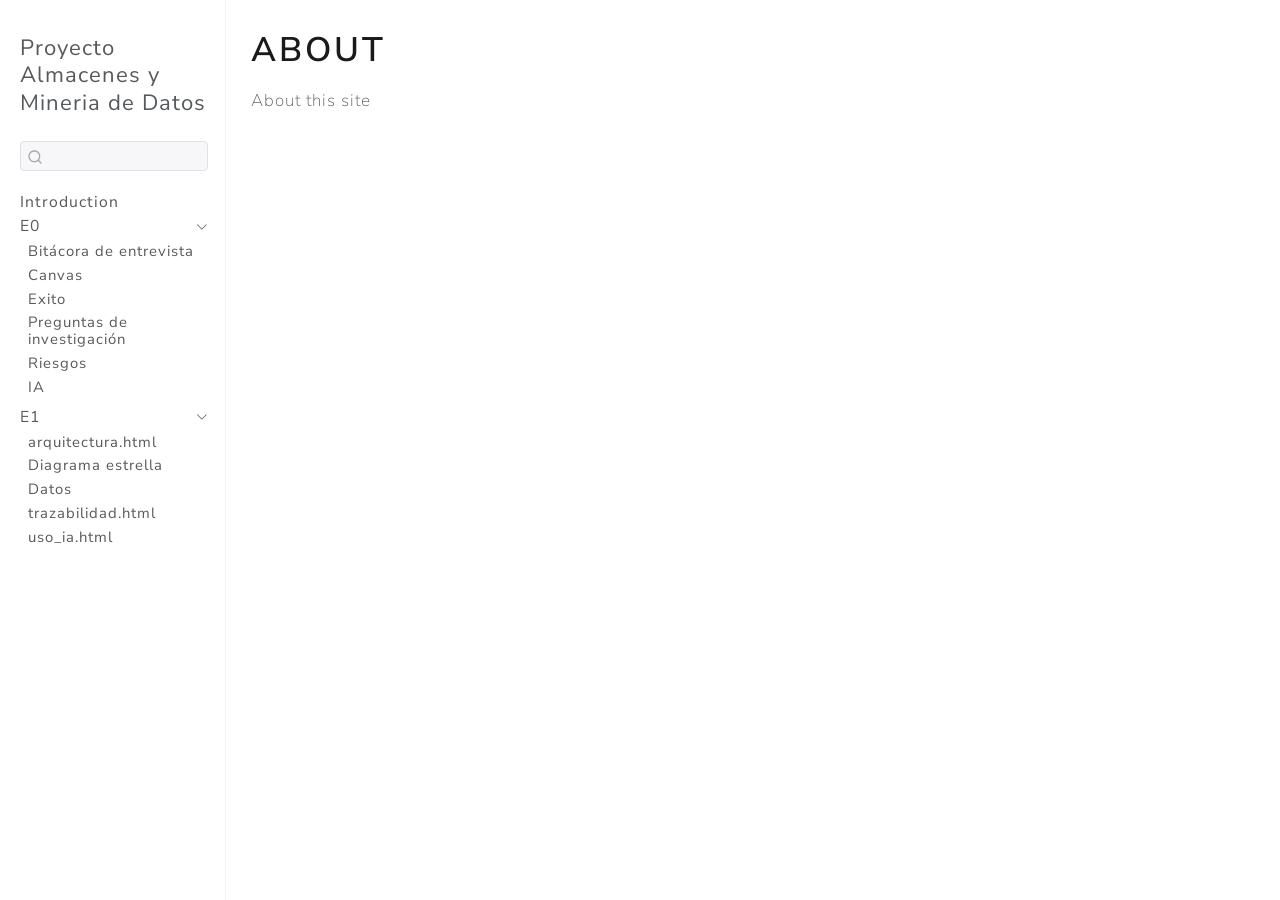
==== about.html @ c59900e0 "Built site for gh-pages" ====
<!DOCTYPE html>
<html xmlns="http://www.w3.org/1999/xhtml" lang="en" xml:lang="en"><head>

<meta charset="utf-8">
<meta name="generator" content="quarto-1.10.18">

<meta name="viewport" content="width=device-width, initial-scale=1.0, user-scalable=yes">


<title>About – Proyecto Almacenes y Mineria de Datos</title>
<style>
/* Default styles provided by pandoc.
** See https://pandoc.org/MANUAL.html#variables-for-html for config info.
*/
span.smallcaps{font-variant: small-caps;}
div.columns{display: flex; gap: 1.5em;}
div.column{flex: auto;}
@media screen {
div.columns{gap: min(4vw, 1.5em);}
div.column{overflow-x: auto;}
}
div.hanging-indent{margin-left: 1.5em; text-indent: -1.5em;}
ul.task-list{list-style: none;}
ul.task-list li input[type="checkbox"] {
  width: 0.8em;
  margin: 0 0.8em 0.2em -1em; /* quarto-specific, see https://github.com/quarto-dev/quarto-cli/issues/4556 */ 
  vertical-align: middle;
}
</style>


<script src="site_libs/quarto-nav/quarto-nav.js"></script>
<script src="site_libs/quarto-nav/headroom.min.js"></script>
<script src="site_libs/clipboard/clipboard.min.js"></script>
<script src="site_libs/quarto-search/autocomplete.umd.js"></script>
<script src="site_libs/quarto-search/fuse.min.js"></script>
<script src="site_libs/quarto-search/quarto-search.js"></script>
<meta name="quarto:offset" content="./">
<script src="site_libs/quarto-html/quarto.js" type="module"></script>
<script src="site_libs/quarto-html/tabsets/tabsets.js" type="module"></script>
<script src="site_libs/quarto-html/popper.min.js"></script>
<script src="site_libs/quarto-html/tippy.umd.min.js"></script>
<script src="site_libs/quarto-html/anchor.min.js"></script>
<link href="site_libs/quarto-html/tippy.css" rel="stylesheet">
<link href="site_libs/quarto-html/quarto-syntax-highlighting-64a204ab8560d761af7679ceaba22944.css" rel="stylesheet" id="quarto-text-highlighting-styles">
<script src="site_libs/bootstrap/bootstrap.min.js"></script>
<link href="site_libs/bootstrap/bootstrap-icons.css" rel="stylesheet">
<link href="site_libs/bootstrap/bootstrap-d248f73aeb05ac65ad0b5326cc8879c1.min.css" rel="stylesheet" append-hash="true" id="quarto-bootstrap" data-mode="light">
<script id="quarto-search-options" type="application/json">{
  "location": "sidebar",
  "copy-button": false,
  "collapse-after": 3,
  "panel-placement": "start",
  "type": "textbox",
  "limit": 50,
  "keyboard-shortcut": [
    "f",
    "/",
    "s"
  ],
  "show-item-context": false,
  "language": {
    "search-no-results-text": "No results",
    "search-matching-documents-text": "matching documents",
    "search-copy-link-title": "Copy link to search",
    "search-hide-matches-text": "Hide additional matches",
    "search-more-match-text": "more match in this document",
    "search-more-matches-text": "more matches in this document",
    "search-clear-button-title": "Clear",
    "search-text-placeholder": "",
    "search-detached-cancel-button-title": "Cancel",
    "search-submit-button-title": "Submit",
    "search-label": "Search"
  }
}</script>


<link rel="stylesheet" href="styles.css">
</head>

<body class="nav-sidebar docked quarto-light">

<div id="quarto-search-results"></div>
  <header id="quarto-header" class="headroom fixed-top">
  <nav class="quarto-secondary-nav">
    <div class="container-fluid d-flex">
      <button type="button" class="quarto-btn-toggle btn" data-bs-toggle="collapse" role="button" data-bs-target=".quarto-sidebar-collapse-item" aria-controls="quarto-sidebar" aria-expanded="false" aria-label="Toggle sidebar navigation" onclick="if (window.quartoToggleHeadroom) { window.quartoToggleHeadroom(); }">
        <i class="bi bi-layout-text-sidebar-reverse"></i>
      </button>
        <nav class="quarto-page-breadcrumbs" aria-label="breadcrumb"><ol class="breadcrumb"><li class="breadcrumb-item">
      Proyecto Almacenes y Mineria de Datos
      </li></ol></nav>
        <a class="flex-grow-1" role="navigation" data-bs-toggle="collapse" data-bs-target=".quarto-sidebar-collapse-item" aria-controls="quarto-sidebar" aria-expanded="false" aria-label="Toggle sidebar navigation" onclick="if (window.quartoToggleHeadroom) { window.quartoToggleHeadroom(); }">      
        </a>
      <button type="button" class="btn quarto-search-button" aria-label="Search" onclick="window.quartoOpenSearch();">
        <i class="bi bi-search"></i>
      </button>
    </div>
  </nav>
</header>
<!-- content -->
<div id="quarto-content" class="quarto-container page-columns page-rows-contents page-layout-article">
<!-- sidebar -->
  <nav id="quarto-sidebar" class="sidebar collapse collapse-horizontal quarto-sidebar-collapse-item sidebar-navigation docked overflow-auto">
    <div class="pt-lg-2 mt-2 text-left sidebar-header">
    <div class="sidebar-title mb-0 py-0">
      <a href="./">Proyecto Almacenes y Mineria de Datos</a> 
    </div>
      </div>
        <div class="mt-2 flex-shrink-0 align-items-center">
        <div class="sidebar-search">
        <div id="quarto-search" class="" title="Search"></div>
        </div>
        </div>
    <div class="sidebar-menu-container"> 
    <ul class="list-unstyled mt-1">
        <li class="sidebar-item">
  <div class="sidebar-item-container"> 
  <a href="./index.html" class="sidebar-item-text sidebar-link">
 <span class="menu-text">Introduction</span></a>
  </div>
</li>
        <li class="sidebar-item sidebar-item-section">
      <div class="sidebar-item-container"> 
            <a href="./entregas/E0_comprension_negocio/bitacora.html" class="sidebar-item-text sidebar-link">
 <span class="menu-text">E0</span></a>
          <a class="sidebar-item-toggle text-start" data-bs-toggle="collapse" data-bs-target="#quarto-sidebar-section-1" role="navigation" aria-expanded="true" aria-label="Toggle section">
            <i class="bi bi-chevron-right ms-2"></i>
          </a> 
      </div>
      <ul id="quarto-sidebar-section-1" class="collapse list-unstyled sidebar-section depth1 show">  
          <li class="sidebar-item">
  <div class="sidebar-item-container"> 
  <a href="./entregas/E0_comprension_negocio/bitacora.html" class="sidebar-item-text sidebar-link">
 <span class="menu-text">Bitácora de entrevista</span></a>
  </div>
</li>
          <li class="sidebar-item">
  <div class="sidebar-item-container"> 
  <a href="./entregas/E0_comprension_negocio/canvas.html" class="sidebar-item-text sidebar-link">
 <span class="menu-text">Canvas</span></a>
  </div>
</li>
          <li class="sidebar-item">
  <div class="sidebar-item-container"> 
  <a href="./entregas/E0_comprension_negocio/criterio_exito.html" class="sidebar-item-text sidebar-link">
 <span class="menu-text">Exito</span></a>
  </div>
</li>
          <li class="sidebar-item">
  <div class="sidebar-item-container"> 
  <a href="./entregas/E0_comprension_negocio/preguntas.html" class="sidebar-item-text sidebar-link">
 <span class="menu-text">Preguntas de investigación</span></a>
  </div>
</li>
          <li class="sidebar-item">
  <div class="sidebar-item-container"> 
  <a href="./entregas/E0_comprension_negocio/riesgos_supuestos.html" class="sidebar-item-text sidebar-link">
 <span class="menu-text">Riesgos</span></a>
  </div>
</li>
          <li class="sidebar-item">
  <div class="sidebar-item-container"> 
  <a href="./entregas/E0_comprension_negocio/uso_ia.html" class="sidebar-item-text sidebar-link">
 <span class="menu-text">IA</span></a>
  </div>
</li>
      </ul>
  </li>
        <li class="sidebar-item sidebar-item-section">
      <div class="sidebar-item-container"> 
            <a href="./entregas/E1_arquitectura_dw/bitacora.qmd" class="sidebar-item-text sidebar-link">
 <span class="menu-text">E1</span></a>
          <a class="sidebar-item-toggle text-start" data-bs-toggle="collapse" data-bs-target="#quarto-sidebar-section-2" role="navigation" aria-expanded="true" aria-label="Toggle section">
            <i class="bi bi-chevron-right ms-2"></i>
          </a> 
      </div>
      <ul id="quarto-sidebar-section-2" class="collapse list-unstyled sidebar-section depth1 show">  
          <li class="sidebar-item">
  <div class="sidebar-item-container"> 
  <a href="./entregas/E1_arquitectura_dw/arquitectura.html" class="sidebar-item-text sidebar-link">
 <span class="menu-text">arquitectura.html</span></a>
  </div>
</li>
          <li class="sidebar-item">
  <div class="sidebar-item-container"> 
  <a href="./entregas/E1_arquitectura_dw/estrella.html" class="sidebar-item-text sidebar-link">
 <span class="menu-text">Diagrama estrella</span></a>
  </div>
</li>
          <li class="sidebar-item">
  <div class="sidebar-item-container"> 
  <a href="./entregas/E1_arquitectura_dw/fuentes.html" class="sidebar-item-text sidebar-link">
 <span class="menu-text">Datos</span></a>
  </div>
</li>
          <li class="sidebar-item">
  <div class="sidebar-item-container"> 
  <a href="./entregas/E1_arquitectura_dw/trazabilidad.html" class="sidebar-item-text sidebar-link">
 <span class="menu-text">trazabilidad.html</span></a>
  </div>
</li>
          <li class="sidebar-item">
  <div class="sidebar-item-container"> 
  <a href="./entregas/E1_arquitectura_dw/uso_ia.html" class="sidebar-item-text sidebar-link">
 <span class="menu-text">uso_ia.html</span></a>
  </div>
</li>
      </ul>
  </li>
    </ul>
    </div>
</nav>
<div id="quarto-sidebar-glass" class="quarto-sidebar-collapse-item" data-bs-toggle="collapse" data-bs-target=".quarto-sidebar-collapse-item"></div>
<!-- margin-sidebar -->
    <div id="quarto-margin-sidebar" class="sidebar margin-sidebar zindex-bottom">
        
    </div>
<!-- main -->
<main class="content" id="quarto-document-content">

<header id="title-block-header" class="quarto-title-block default">
<div class="quarto-title">
<h1 class="title">About</h1>
</div>



<div class="quarto-title-meta">

    
  
    
  </div>
  


</header>


<p>About this site</p>



</main> <!-- /main -->
<script id="quarto-html-after-body" type="application/javascript">
  window.document.addEventListener("DOMContentLoaded", function (event) {
    const icon = "";
    const anchorJS = new window.AnchorJS();
    anchorJS.options = {
      placement: 'right',
      icon: icon
    };
    anchorJS.add('.anchored');
    const isCodeAnnotation = (el) => {
      for (const clz of el.classList) {
        if (clz.startsWith('code-annotation-')) {                     
          return true;
        }
      }
      return false;
    }
    const onCopySuccess = function(e) {
      // button target
      const button = e.trigger;
      // don't keep focus
      button.blur();
      // flash "checked"
      button.classList.add('code-copy-button-checked');
      var currentTitle = button.getAttribute("title");
      button.setAttribute("title", "Copied!");
      let tooltip;
      if (window.bootstrap) {
        button.setAttribute("data-bs-toggle", "tooltip");
        button.setAttribute("data-bs-placement", "left");
        button.setAttribute("data-bs-title", "Copied!");
        tooltip = new bootstrap.Tooltip(button, 
          { trigger: "manual", 
            customClass: "code-copy-button-tooltip",
            offset: [0, -8]});
        tooltip.show();    
      }
      setTimeout(function() {
        if (tooltip) {
          tooltip.hide();
          button.removeAttribute("data-bs-title");
          button.removeAttribute("data-bs-toggle");
          button.removeAttribute("data-bs-placement");
        }
        button.setAttribute("title", currentTitle);
        button.classList.remove('code-copy-button-checked');
      }, 1000);
      // clear code selection
      e.clearSelection();
    }
    const getTextToCopy = function(trigger) {
      const outerScaffold = trigger.parentElement.cloneNode(true);
      const codeEl = outerScaffold.querySelector('code');
      for (const childEl of codeEl.children) {
        if (isCodeAnnotation(childEl)) {
          childEl.remove();
        }
      }
      return codeEl.innerText;
    }
    const clipboard = new window.ClipboardJS('.code-copy-button:not([data-in-quarto-modal])', {
      text: getTextToCopy
    });
    clipboard.on('success', onCopySuccess);
    if (window.document.getElementById('quarto-embedded-source-code-modal')) {
      const clipboardModal = new window.ClipboardJS('.code-copy-button[data-in-quarto-modal]', {
        text: getTextToCopy,
        container: window.document.getElementById('quarto-embedded-source-code-modal')
      });
      clipboardModal.on('success', onCopySuccess);
    }
      var localhostRegex = new RegExp(/^(?:http|https):\/\/localhost\:?[0-9]*\//);
      var mailtoRegex = new RegExp(/^mailto:/);
        var filterRegex = new RegExp("https:\/\/EmilianoLuna09099\.github\.io\/ProyectoAyMD\/");
      var isInternal = (href) => {
          return filterRegex.test(href) || localhostRegex.test(href) || mailtoRegex.test(href);
      }
      // Inspect non-navigation links and adorn them if external
     var links = window.document.querySelectorAll('a[href]:not(.nav-link):not(.navbar-brand):not(.toc-action):not(.sidebar-link):not(.sidebar-item-toggle):not(.pagination-link):not(.no-external):not([aria-hidden]):not(.dropdown-item):not(.quarto-navigation-tool):not(.about-link)');
      for (var i=0; i<links.length; i++) {
        const link = links[i];
        if (!isInternal(link.href)) {
          // undo the damage that might have been done by quarto-nav.js in the case of
          // links that we want to consider external
          if (link.dataset.originalHref !== undefined) {
            link.href = link.dataset.originalHref;
          }
        }
      }
    function tippyHover(el, contentFn, onTriggerFn, onUntriggerFn) {
      const config = {
        allowHTML: true,
        maxWidth: 500,
        delay: 100,
        arrow: false,
        appendTo: function(el) {
            return el.parentElement;
        },
        interactive: true,
        interactiveBorder: 10,
        theme: 'quarto',
        placement: 'bottom-start',
      };
      if (contentFn) {
        config.content = contentFn;
      }
      if (onTriggerFn) {
        config.onTrigger = onTriggerFn;
      }
      if (onUntriggerFn) {
        config.onUntrigger = onUntriggerFn;
      }
      window.tippy(el, config); 
    }
    const noterefs = window.document.querySelectorAll('a[role="doc-noteref"]');
    for (var i=0; i<noterefs.length; i++) {
      const ref = noterefs[i];
      tippyHover(ref, function() {
        // use id or data attribute instead here
        let href = ref.getAttribute('data-footnote-href') || ref.getAttribute('href');
        try { href = new URL(href).hash; } catch {}
        const id = href.replace(/^#\/?/, "");
        const note = window.document.getElementById(id);
        if (note) {
          return note.innerHTML;
        } else {
          return "";
        }
      });
    }
    const xrefs = window.document.querySelectorAll('a.quarto-xref');
    const processXRef = (id, note) => {
      // Strip column container classes
      const stripColumnClz = (el) => {
        el.classList.remove("page-full", "page-columns");
        if (el.children) {
          for (const child of el.children) {
            stripColumnClz(child);
          }
        }
      }
      stripColumnClz(note)
      if (id === null || id.startsWith('sec-')) {
        // Special case sections, only their first couple elements
        const container = document.createElement("div");
        if (note.children && note.children.length > 2) {
          container.appendChild(note.children[0].cloneNode(true));
          for (let i = 1; i < note.children.length; i++) {
            const child = note.children[i];
            if (child.tagName === "P" && child.innerText === "") {
              continue;
            } else {
              container.appendChild(child.cloneNode(true));
              break;
            }
          }
          if (window.Quarto?.typesetMath) {
            window.Quarto.typesetMath(container);
          }
          return container.innerHTML
        } else {
          if (window.Quarto?.typesetMath) {
            window.Quarto.typesetMath(note);
          }
          return note.innerHTML;
        }
      } else {
        // Remove any anchor links if they are present
        const anchorLink = note.querySelector('a.anchorjs-link');
        if (anchorLink) {
          anchorLink.remove();
        }
        if (window.Quarto?.typesetMath) {
          window.Quarto.typesetMath(note);
        }
        if (note.classList.contains("callout")) {
          return note.outerHTML;
        } else {
          return note.innerHTML;
        }
      }
    }
    for (var i=0; i<xrefs.length; i++) {
      const xref = xrefs[i];
      tippyHover(xref, undefined, function(instance) {
        instance.disable();
        let url = xref.getAttribute('href');
        let hash = undefined; 
        if (url.startsWith('#')) {
          hash = url;
        } else {
          try { hash = new URL(url).hash; } catch {}
        }
        if (hash) {
          const id = hash.replace(/^#\/?/, "");
          const note = window.document.getElementById(id);
          if (note !== null) {
            try {
              const html = processXRef(id, note.cloneNode(true));
              instance.setContent(html);
            } finally {
              instance.enable();
              instance.show();
            }
          } else {
            // See if we can fetch this
            fetch(url.split('#')[0])
            .then(res => res.text())
            .then(html => {
              const parser = new DOMParser();
              const htmlDoc = parser.parseFromString(html, "text/html");
              const note = htmlDoc.getElementById(id);
              if (note !== null) {
                const html = processXRef(id, note);
                instance.setContent(html);
              } 
            }).finally(() => {
              instance.enable();
              instance.show();
            });
          }
        } else {
          // See if we can fetch a full url (with no hash to target)
          // This is a special case and we should probably do some content thinning / targeting
          fetch(url)
          .then(res => res.text())
          .then(html => {
            const parser = new DOMParser();
            const htmlDoc = parser.parseFromString(html, "text/html");
            const note = htmlDoc.querySelector('main.content');
            if (note !== null) {
              // This should only happen for chapter cross references
              // (since there is no id in the URL)
              // remove the first header
              if (note.children.length > 0 && note.children[0].tagName === "HEADER") {
                note.children[0].remove();
              }
              const html = processXRef(null, note);
              instance.setContent(html);
            } 
          }).finally(() => {
            instance.enable();
            instance.show();
          });
        }
      }, function(instance) {
      });
    }
        let selectedAnnoteEl;
        const selectorForAnnotation = ( cell, annotation) => {
          let cellAttr = 'data-code-cell="' + cell + '"';
          let lineAttr = 'data-code-annotation="' +  annotation + '"';
          const selector = 'span[' + cellAttr + '][' + lineAttr + ']';
          return selector;
        }
        const selectCodeLines = (annoteEl) => {
          const doc = window.document;
          const targetCell = annoteEl.getAttribute("data-target-cell");
          const targetAnnotation = annoteEl.getAttribute("data-target-annotation");
          const annoteSpan = window.document.querySelector(selectorForAnnotation(targetCell, targetAnnotation));
          const lines = annoteSpan.getAttribute("data-code-lines").split(",");
          const lineIds = lines.map((line) => {
            return targetCell + "-" + line;
          })
          let top = null;
          let height = null;
          let parent = null;
          if (lineIds.length > 0) {
              //compute the position of the single el (top and bottom and make a div)
              const el = window.document.getElementById(lineIds[0]);
              top = el.offsetTop;
              height = el.offsetHeight;
              parent = el.parentElement.parentElement;
            if (lineIds.length > 1) {
              const lastEl = window.document.getElementById(lineIds[lineIds.length - 1]);
              const bottom = lastEl.offsetTop + lastEl.offsetHeight;
              height = bottom - top;
            }
            if (top !== null && height !== null && parent !== null) {
              // cook up a div (if necessary) and position it 
              let div = window.document.getElementById("code-annotation-line-highlight");
              if (div === null) {
                div = window.document.createElement("div");
                div.setAttribute("id", "code-annotation-line-highlight");
                div.style.position = 'absolute';
                parent.appendChild(div);
              }
              div.style.top = top - 2 + "px";
              div.style.height = height + 4 + "px";
              div.style.left = 0;
              let gutterDiv = window.document.getElementById("code-annotation-line-highlight-gutter");
              if (gutterDiv === null) {
                gutterDiv = window.document.createElement("div");
                gutterDiv.setAttribute("id", "code-annotation-line-highlight-gutter");
                gutterDiv.style.position = 'absolute';
                const codeCell = window.document.getElementById(targetCell);
                const gutter = codeCell.querySelector('.code-annotation-gutter');
                gutter.appendChild(gutterDiv);
              }
              gutterDiv.style.top = top - 2 + "px";
              gutterDiv.style.height = height + 4 + "px";
            }
            selectedAnnoteEl = annoteEl;
          }
        };
        const unselectCodeLines = () => {
          const elementsIds = ["code-annotation-line-highlight", "code-annotation-line-highlight-gutter"];
          elementsIds.forEach((elId) => {
            const div = window.document.getElementById(elId);
            if (div) {
              div.remove();
            }
          });
          selectedAnnoteEl = undefined;
        };
          // Handle positioning of the toggle
      window.addEventListener(
        "resize",
        throttle(() => {
          elRect = undefined;
          if (selectedAnnoteEl) {
            selectCodeLines(selectedAnnoteEl);
          }
        }, 10)
      );
      function throttle(fn, ms) {
      let throttle = false;
      let timer;
        return (...args) => {
          if(!throttle) { // first call gets through
              fn.apply(this, args);
              throttle = true;
          } else { // all the others get throttled
              if(timer) clearTimeout(timer); // cancel #2
              timer = setTimeout(() => {
                fn.apply(this, args);
                timer = throttle = false;
              }, ms);
          }
        };
      }
        // Attach click handler to the DT
        const annoteDls = window.document.querySelectorAll('dt[data-target-cell]');
        for (const annoteDlNode of annoteDls) {
          annoteDlNode.addEventListener('click', (event) => {
            const clickedEl = event.target;
            if (clickedEl !== selectedAnnoteEl) {
              unselectCodeLines();
              const activeEl = window.document.querySelector('dt[data-target-cell].code-annotation-active');
              if (activeEl) {
                activeEl.classList.remove('code-annotation-active');
              }
              selectCodeLines(clickedEl);
              clickedEl.classList.add('code-annotation-active');
            } else {
              // Unselect the line
              unselectCodeLines();
              clickedEl.classList.remove('code-annotation-active');
            }
          });
        }
    const findCites = (el) => {
      const parentEl = el.parentElement;
      if (parentEl) {
        const cites = parentEl.dataset.cites;
        if (cites) {
          return {
            el,
            cites: cites.split(' ')
          };
        } else {
          return findCites(el.parentElement)
        }
      } else {
        return undefined;
      }
    };
    var bibliorefs = window.document.querySelectorAll('a[role="doc-biblioref"]');
    for (var i=0; i<bibliorefs.length; i++) {
      const ref = bibliorefs[i];
      const citeInfo = findCites(ref);
      if (citeInfo) {
        tippyHover(citeInfo.el, function() {
          var popup = window.document.createElement('div');
          citeInfo.cites.forEach(function(cite) {
            var citeDiv = window.document.createElement('div');
            citeDiv.classList.add('hanging-indent');
            citeDiv.classList.add('csl-entry');
            var biblioDiv = window.document.getElementById('ref-' + cite);
            if (biblioDiv) {
              citeDiv.innerHTML = biblioDiv.innerHTML;
            }
            popup.appendChild(citeDiv);
          });
          return popup.innerHTML;
        });
      }
    }
  });
  </script>
</div> <!-- /content -->




</body></html>
---- site_libs/quarto-html/tippy.css ----
.tippy-box[data-animation=fade][data-state=hidden]{opacity:0}[data-tippy-root]{max-width:calc(100vw - 10px)}.tippy-box{position:relative;background-color:#333;color:#fff;border-radius:4px;font-size:14px;line-height:1.4;white-space:normal;outline:0;transition-property:transform,visibility,opacity}.tippy-box[data-placement^=top]>.tippy-arrow{bottom:0}.tippy-box[data-placement^=top]>.tippy-arrow:before{bottom:-7px;left:0;border-width:8px 8px 0;border-top-color:initial;transform-origin:center top}.tippy-box[data-placement^=bottom]>.tippy-arrow{top:0}.tippy-box[data-placement^=bottom]>.tippy-arrow:before{top:-7px;left:0;border-width:0 8px 8px;border-bottom-color:initial;transform-origin:center bottom}.tippy-box[data-placement^=left]>.tippy-arrow{right:0}.tippy-box[data-placement^=left]>.tippy-arrow:before{border-width:8px 0 8px 8px;border-left-color:initial;right:-7px;transform-origin:center left}.tippy-box[data-placement^=right]>.tippy-arrow{left:0}.tippy-box[data-placement^=right]>.tippy-arrow:before{left:-7px;border-width:8px 8px 8px 0;border-right-color:initial;transform-origin:center right}.tippy-box[data-inertia][data-state=visible]{transition-timing-function:cubic-bezier(.54,1.5,.38,1.11)}.tippy-arrow{width:16px;height:16px;color:#333}.tippy-arrow:before{content:"";position:absolute;border-color:transparent;border-style:solid}.tippy-content{position:relative;padding:5px 9px;z-index:1}
---- site_libs/quarto-html/quarto-syntax-highlighting-64a204ab8560d761af7679ceaba22944.css ----
/* quarto syntax highlight colors */
:root {
  --quarto-hl-ot-color: #003B4F;
  --quarto-hl-at-color: #657422;
  --quarto-hl-ss-color: #20794D;
  --quarto-hl-an-color: #5E5E5E;
  --quarto-hl-fu-color: #4758AB;
  --quarto-hl-st-color: #20794D;
  --quarto-hl-cf-color: #003B4F;
  --quarto-hl-op-color: #5E5E5E;
  --quarto-hl-er-color: #AD0000;
  --quarto-hl-bn-color: #AD0000;
  --quarto-hl-al-color: #AD0000;
  --quarto-hl-va-color: #111111;
  --quarto-hl-bu-color: inherit;
  --quarto-hl-ex-color: inherit;
  --quarto-hl-pp-color: #AD0000;
  --quarto-hl-in-color: #5E5E5E;
  --quarto-hl-vs-color: #20794D;
  --quarto-hl-wa-color: #5E5E5E;
  --quarto-hl-do-color: #5E5E5E;
  --quarto-hl-im-color: #00769E;
  --quarto-hl-ch-color: #20794D;
  --quarto-hl-dt-color: #AD0000;
  --quarto-hl-fl-color: #AD0000;
  --quarto-hl-co-color: #5E5E5E;
  --quarto-hl-cv-color: #5E5E5E;
  --quarto-hl-cn-color: #8f5902;
  --quarto-hl-sc-color: #5E5E5E;
  --quarto-hl-dv-color: #AD0000;
  --quarto-hl-kw-color: #003B4F;
}

/* other quarto variables */
:root {
  --quarto-font-monospace: SFMono-Regular, Menlo, Monaco, Consolas, "Liberation Mono", "Courier New", monospace;
}

/* syntax highlight based on Pandoc's rules */
pre > code.sourceCode > span {
  color: #003B4F;
}

code.sourceCode > span {
  color: #003B4F;
}

div.sourceCode,
div.sourceCode pre.sourceCode {
  color: #003B4F;
}

/* Normal */
code span {
  color: #003B4F;
}

/* Alert */
code span.al {
  color: #AD0000;
  font-style: inherit;
}

/* Annotation */
code span.an {
  color: #5E5E5E;
  font-style: inherit;
}

/* Attribute */
code span.at {
  color: #657422;
  font-style: inherit;
}

/* BaseN */
code span.bn {
  color: #AD0000;
  font-style: inherit;
}

/* BuiltIn */
code span.bu {
  font-style: inherit;
}

/* ControlFlow */
code span.cf {
  color: #003B4F;
  font-weight: bold;
  font-style: inherit;
}

/* Char */
code span.ch {
  color: #20794D;
  font-style: inherit;
}

/* Constant */
code span.cn {
  color: #8f5902;
  font-style: inherit;
}

/* Comment */
code span.co {
  color: #5E5E5E;
  font-style: inherit;
}

/* CommentVar */
code span.cv {
  color: #5E5E5E;
  font-style: italic;
}

/* Documentation */
code span.do {
  color: #5E5E5E;
  font-style: italic;
}

/* DataType */
code span.dt {
  color: #AD0000;
  font-style: inherit;
}

/* DecVal */
code span.dv {
  color: #AD0000;
  font-style: inherit;
}

/* Error */
code span.er {
  color: #AD0000;
  font-style: inherit;
}

/* Extension */
code span.ex {
  font-style: inherit;
}

/* Float */
code span.fl {
  color: #AD0000;
  font-style: inherit;
}

/* Function */
code span.fu {
  color: #4758AB;
  font-style: inherit;
}

/* Import */
code span.im {
  color: #00769E;
  font-style: inherit;
}

/* Information */
code span.in {
  color: #5E5E5E;
  font-style: inherit;
}

/* Keyword */
code span.kw {
  color: #003B4F;
  font-weight: bold;
  font-style: inherit;
}

/* Operator */
code span.op {
  color: #5E5E5E;
  font-style: inherit;
}

/* Other */
code span.ot {
  color: #003B4F;
  font-style: inherit;
}

/* Preprocessor */
code span.pp {
  color: #AD0000;
  font-style: inherit;
}

/* SpecialChar */
code span.sc {
  color: #5E5E5E;
  font-style: inherit;
}

/* SpecialString */
code span.ss {
  color: #20794D;
  font-style: inherit;
}

/* String */
code span.st {
  color: #20794D;
  font-style: inherit;
}

/* Variable */
code span.va {
  color: #111111;
  font-style: inherit;
}

/* VerbatimString */
code span.vs {
  color: #20794D;
  font-style: inherit;
}

/* Warning */
code span.wa {
  color: #5E5E5E;
  font-style: italic;
}

.prevent-inlining {
  content: "</";
}

/*# sourceMappingURL=9d8d5bb603a83b8298b89080a598c93b.css.map */
---- styles.css ----
/* css styles */
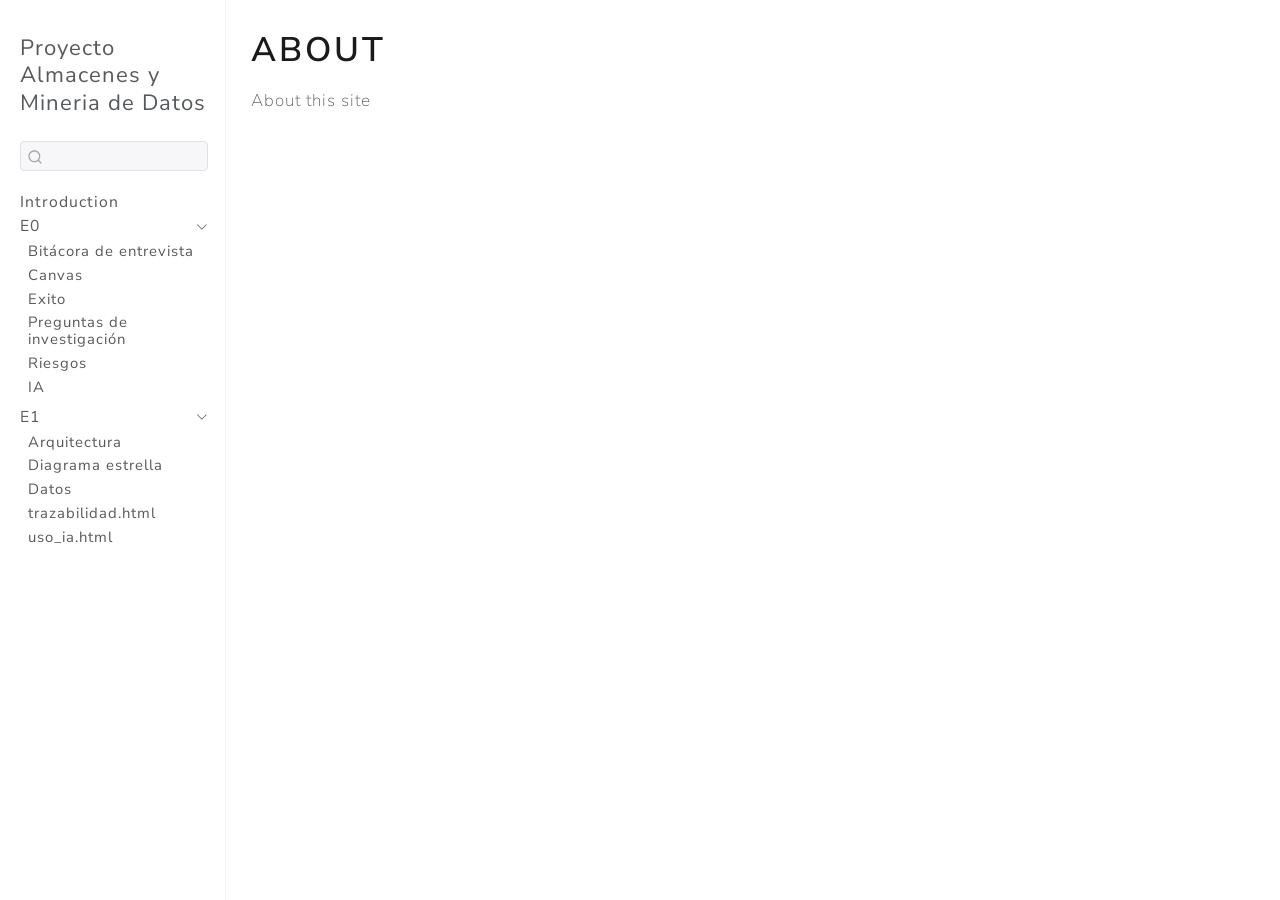
==== commit 22c47812: "Built site for gh-pages" ====
--- a/about.html
+++ b/about.html
@@ -2,7 +2,7 @@
 <html xmlns="http://www.w3.org/1999/xhtml" lang="en" xml:lang="en"><head>
 
 <meta charset="utf-8">
-<meta name="generator" content="quarto-1.10.18">
+<meta name="generator" content="quarto-1.10.19">
 
 <meta name="viewport" content="width=device-width, initial-scale=1.0, user-scalable=yes">
 
@@ -42,10 +42,10 @@
 <script src="site_libs/quarto-html/tippy.umd.min.js"></script>
 <script src="site_libs/quarto-html/anchor.min.js"></script>
 <link href="site_libs/quarto-html/tippy.css" rel="stylesheet">
-<link href="site_libs/quarto-html/quarto-syntax-highlighting-64a204ab8560d761af7679ceaba22944.css" rel="stylesheet" id="quarto-text-highlighting-styles">
+<link href="site_libs/quarto-html/quarto-syntax-highlighting-bf27225e3a48a9273f3daa8f8e829971.css" rel="stylesheet" id="quarto-text-highlighting-styles">
 <script src="site_libs/bootstrap/bootstrap.min.js"></script>
 <link href="site_libs/bootstrap/bootstrap-icons.css" rel="stylesheet">
-<link href="site_libs/bootstrap/bootstrap-d248f73aeb05ac65ad0b5326cc8879c1.min.css" rel="stylesheet" append-hash="true" id="quarto-bootstrap" data-mode="light">
+<link href="site_libs/bootstrap/bootstrap-ec6c51f2d67698c1203769899b1e9b21.min.css" rel="stylesheet" append-hash="true" id="quarto-bootstrap" data-mode="light">
 <script id="quarto-search-options" type="application/json">{
   "location": "sidebar",
   "copy-button": false,
@@ -169,7 +169,7 @@
   </li>
         <li class="sidebar-item sidebar-item-section">
       <div class="sidebar-item-container"> 
-            <a href="./entregas/E1_arquitectura_dw/bitacora.qmd" class="sidebar-item-text sidebar-link">
+            <a href="./entregas/E1_arquitectura_dw/arquitectura.html" class="sidebar-item-text sidebar-link">
  <span class="menu-text">E1</span></a>
           <a class="sidebar-item-toggle text-start" data-bs-toggle="collapse" data-bs-target="#quarto-sidebar-section-2" role="navigation" aria-expanded="true" aria-label="Toggle section">
             <i class="bi bi-chevron-right ms-2"></i>
@@ -179,7 +179,7 @@
           <li class="sidebar-item">
   <div class="sidebar-item-container"> 
   <a href="./entregas/E1_arquitectura_dw/arquitectura.html" class="sidebar-item-text sidebar-link">
- <span class="menu-text">arquitectura.html</span></a>
+ <span class="menu-text">Arquitectura</span></a>
   </div>
 </li>
           <li class="sidebar-item">
--- a/site_libs/quarto-html/quarto-syntax-highlighting-bf27225e3a48a9273f3daa8f8e829971.css
+++ b/site_libs/quarto-html/quarto-syntax-highlighting-bf27225e3a48a9273f3daa8f8e829971.css
@@ -0,0 +1,236 @@
+/* quarto syntax highlight colors */
+:root {
+  --quarto-hl-ot-color: #003B4F;
+  --quarto-hl-at-color: #657422;
+  --quarto-hl-ss-color: #20794D;
+  --quarto-hl-an-color: #5E5E5E;
+  --quarto-hl-fu-color: #4758AB;
+  --quarto-hl-st-color: #20794D;
+  --quarto-hl-cf-color: #003B4F;
+  --quarto-hl-op-color: #5E5E5E;
+  --quarto-hl-er-color: #AD0000;
+  --quarto-hl-bn-color: #AD0000;
+  --quarto-hl-al-color: #AD0000;
+  --quarto-hl-va-color: #111111;
+  --quarto-hl-bu-color: inherit;
+  --quarto-hl-ex-color: inherit;
+  --quarto-hl-pp-color: #AD0000;
+  --quarto-hl-in-color: #5E5E5E;
+  --quarto-hl-vs-color: #20794D;
+  --quarto-hl-wa-color: #5E5E5E;
+  --quarto-hl-do-color: #5E5E5E;
+  --quarto-hl-im-color: #00769E;
+  --quarto-hl-ch-color: #20794D;
+  --quarto-hl-dt-color: #AD0000;
+  --quarto-hl-fl-color: #AD0000;
+  --quarto-hl-co-color: #5E5E5E;
+  --quarto-hl-cv-color: #5E5E5E;
+  --quarto-hl-cn-color: #8f5902;
+  --quarto-hl-sc-color: #5E5E5E;
+  --quarto-hl-dv-color: #AD0000;
+  --quarto-hl-kw-color: #003B4F;
+}
+
+/* other quarto variables */
+:root {
+  --quarto-font-monospace: SFMono-Regular, Menlo, Monaco, Consolas, "Liberation Mono", "Courier New", monospace;
+}
+
+/* syntax highlight based on Pandoc's rules */
+pre > code.sourceCode > span {
+  color: #003B4F;
+}
+
+code.sourceCode > span {
+  color: #003B4F;
+}
+
+div.sourceCode,
+div.sourceCode pre.sourceCode {
+  color: #003B4F;
+}
+
+/* Normal */
+code span {
+  color: #003B4F;
+}
+
+/* Alert */
+code span.al {
+  color: #AD0000;
+  font-style: inherit;
+}
+
+/* Annotation */
+code span.an {
+  color: #5E5E5E;
+  font-style: inherit;
+}
+
+/* Attribute */
+code span.at {
+  color: #657422;
+  font-style: inherit;
+}
+
+/* BaseN */
+code span.bn {
+  color: #AD0000;
+  font-style: inherit;
+}
+
+/* BuiltIn */
+code span.bu {
+  font-style: inherit;
+}
+
+/* ControlFlow */
+code span.cf {
+  color: #003B4F;
+  font-weight: bold;
+  font-style: inherit;
+}
+
+/* Char */
+code span.ch {
+  color: #20794D;
+  font-style: inherit;
+}
+
+/* Constant */
+code span.cn {
+  color: #8f5902;
+  font-style: inherit;
+}
+
+/* Comment */
+code span.co {
+  color: #5E5E5E;
+  font-style: inherit;
+}
+
+/* CommentVar */
+code span.cv {
+  color: #5E5E5E;
+  font-style: italic;
+}
+
+/* Documentation */
+code span.do {
+  color: #5E5E5E;
+  font-style: italic;
+}
+
+/* DataType */
+code span.dt {
+  color: #AD0000;
+  font-style: inherit;
+}
+
+/* DecVal */
+code span.dv {
+  color: #AD0000;
+  font-style: inherit;
+}
+
+/* Error */
+code span.er {
+  color: #AD0000;
+  font-style: inherit;
+}
+
+/* Extension */
+code span.ex {
+  font-style: inherit;
+}
+
+/* Float */
+code span.fl {
+  color: #AD0000;
+  font-style: inherit;
+}
+
+/* Function */
+code span.fu {
+  color: #4758AB;
+  font-style: inherit;
+}
+
+/* Import */
+code span.im {
+  color: #00769E;
+  font-style: inherit;
+}
+
+/* Information */
+code span.in {
+  color: #5E5E5E;
+  font-style: inherit;
+}
+
+/* Keyword */
+code span.kw {
+  color: #003B4F;
+  font-weight: bold;
+  font-style: inherit;
+}
+
+/* Operator */
+code span.op {
+  color: #5E5E5E;
+  font-style: inherit;
+}
+
+/* Other */
+code span.ot {
+  color: #003B4F;
+  font-style: inherit;
+}
+
+/* Preprocessor */
+code span.pp {
+  color: #AD0000;
+  font-style: inherit;
+}
+
+/* SpecialChar */
+code span.sc {
+  color: #5E5E5E;
+  font-style: inherit;
+}
+
+/* SpecialString */
+code span.ss {
+  color: #20794D;
+  font-style: inherit;
+}
+
+/* String */
+code span.st {
+  color: #20794D;
+  font-style: inherit;
+}
+
+/* Variable */
+code span.va {
+  color: #111111;
+  font-style: inherit;
+}
+
+/* VerbatimString */
+code span.vs {
+  color: #20794D;
+  font-style: inherit;
+}
+
+/* Warning */
+code span.wa {
+  color: #5E5E5E;
+  font-style: italic;
+}
+
+.prevent-inlining {
+  content: "</";
+}
+
+/*# sourceMappingURL=8be38f48d34c45af72792cbd699585e7.css.map */
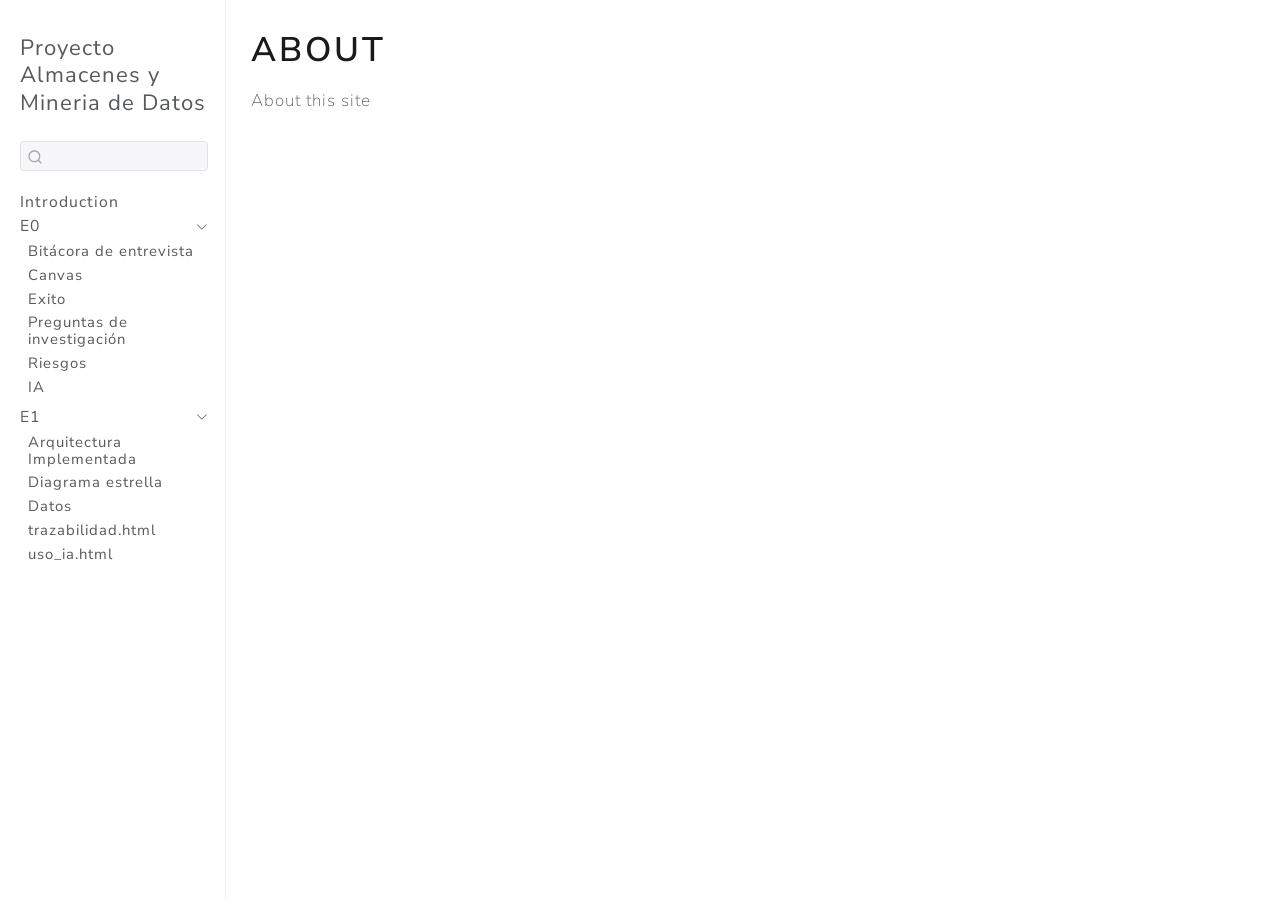
==== commit 113e5df5: "Built site for gh-pages" ====
--- a/about.html
+++ b/about.html
@@ -179,7 +179,7 @@
           <li class="sidebar-item">
   <div class="sidebar-item-container"> 
   <a href="./entregas/E1_arquitectura_dw/arquitectura.html" class="sidebar-item-text sidebar-link">
- <span class="menu-text">Arquitectura</span></a>
+ <span class="menu-text">Arquitectura Implementada</span></a>
   </div>
 </li>
           <li class="sidebar-item">
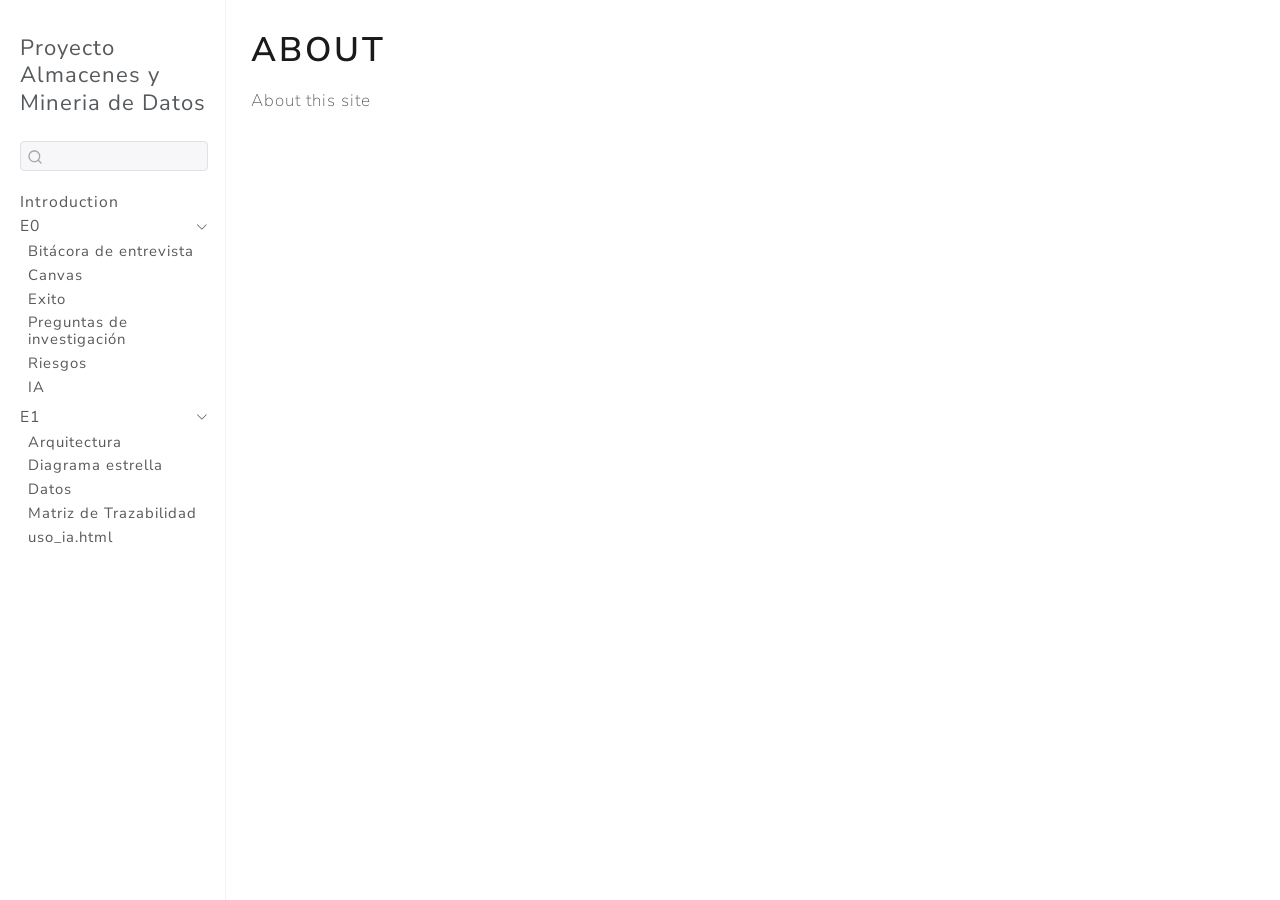
==== commit 70864804: "Built site for gh-pages" ====
--- a/about.html
+++ b/about.html
@@ -179,7 +179,7 @@
           <li class="sidebar-item">
   <div class="sidebar-item-container"> 
   <a href="./entregas/E1_arquitectura_dw/arquitectura.html" class="sidebar-item-text sidebar-link">
- <span class="menu-text">Arquitectura Implementada</span></a>
+ <span class="menu-text">Arquitectura</span></a>
   </div>
 </li>
           <li class="sidebar-item">
@@ -197,7 +197,7 @@
           <li class="sidebar-item">
   <div class="sidebar-item-container"> 
   <a href="./entregas/E1_arquitectura_dw/trazabilidad.html" class="sidebar-item-text sidebar-link">
- <span class="menu-text">trazabilidad.html</span></a>
+ <span class="menu-text">Matriz de Trazabilidad</span></a>
   </div>
 </li>
           <li class="sidebar-item">
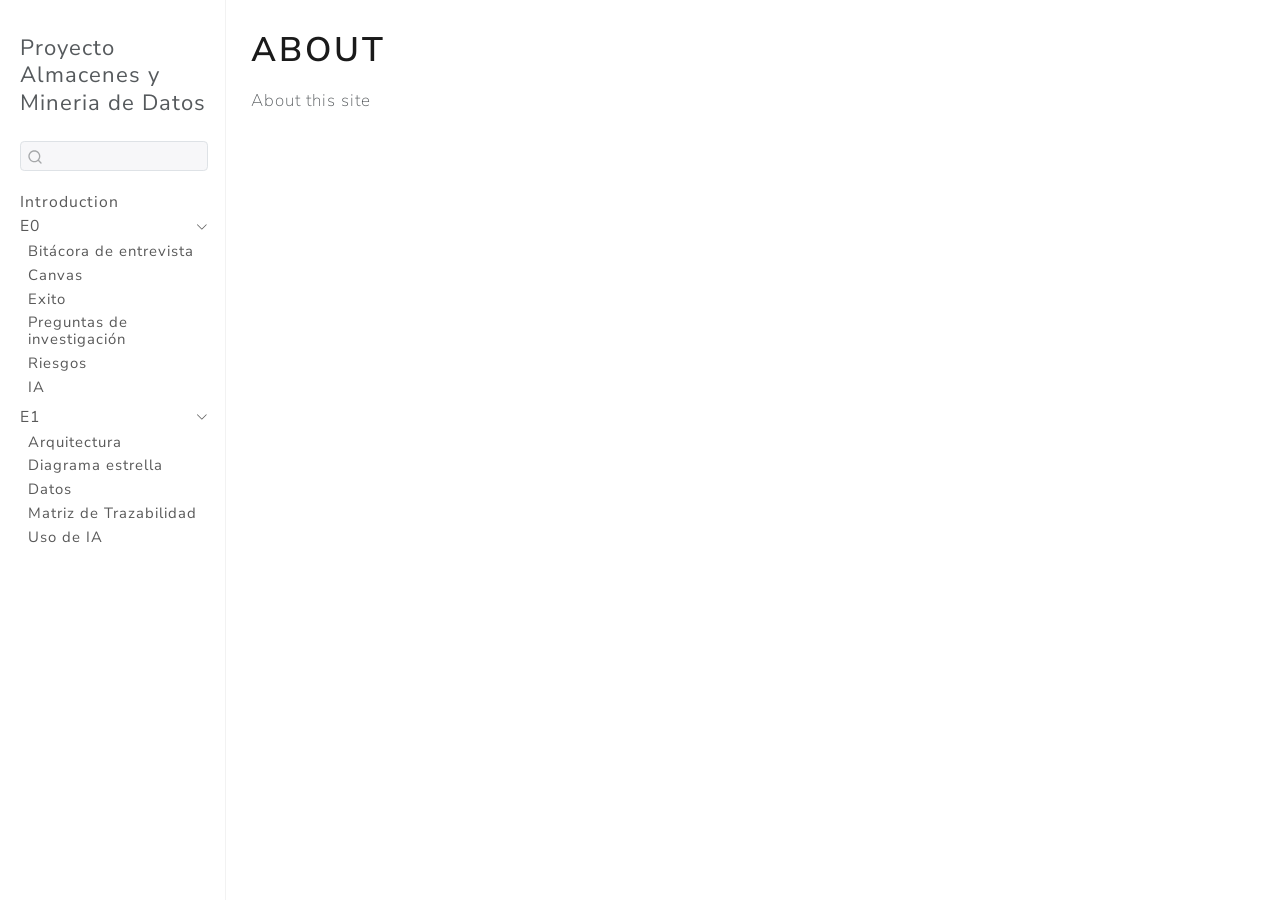
==== commit fa198c79: "Built site for gh-pages" ====
--- a/about.html
+++ b/about.html
@@ -203,7 +203,7 @@
           <li class="sidebar-item">
   <div class="sidebar-item-container"> 
   <a href="./entregas/E1_arquitectura_dw/uso_ia.html" class="sidebar-item-text sidebar-link">
- <span class="menu-text">uso_ia.html</span></a>
+ <span class="menu-text">Uso de IA</span></a>
   </div>
 </li>
       </ul>
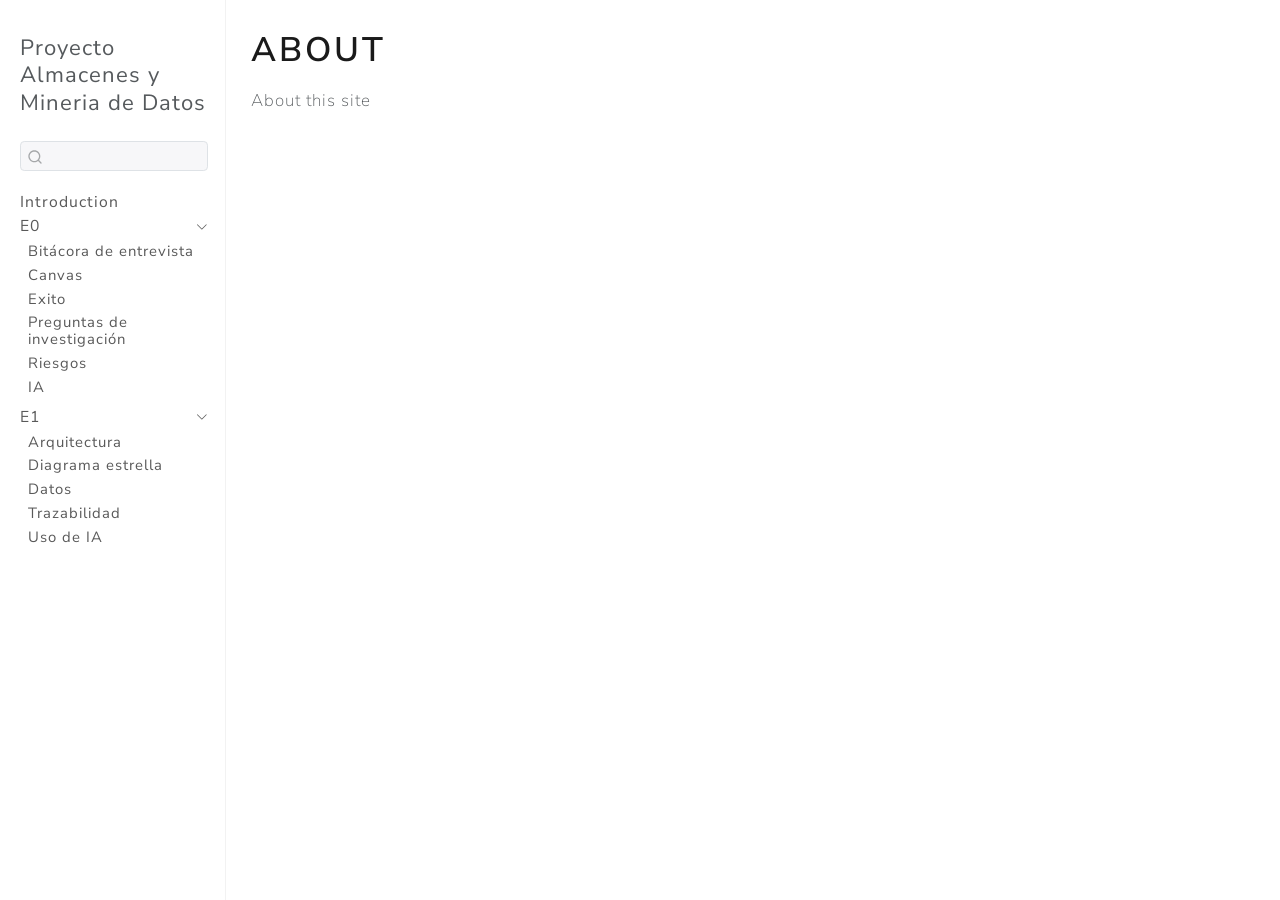
==== commit 279be2e7: "Built site for gh-pages" ====
--- a/about.html
+++ b/about.html
@@ -197,7 +197,7 @@
           <li class="sidebar-item">
   <div class="sidebar-item-container"> 
   <a href="./entregas/E1_arquitectura_dw/trazabilidad.html" class="sidebar-item-text sidebar-link">
- <span class="menu-text">Matriz de Trazabilidad</span></a>
+ <span class="menu-text">Trazabilidad</span></a>
   </div>
 </li>
           <li class="sidebar-item">
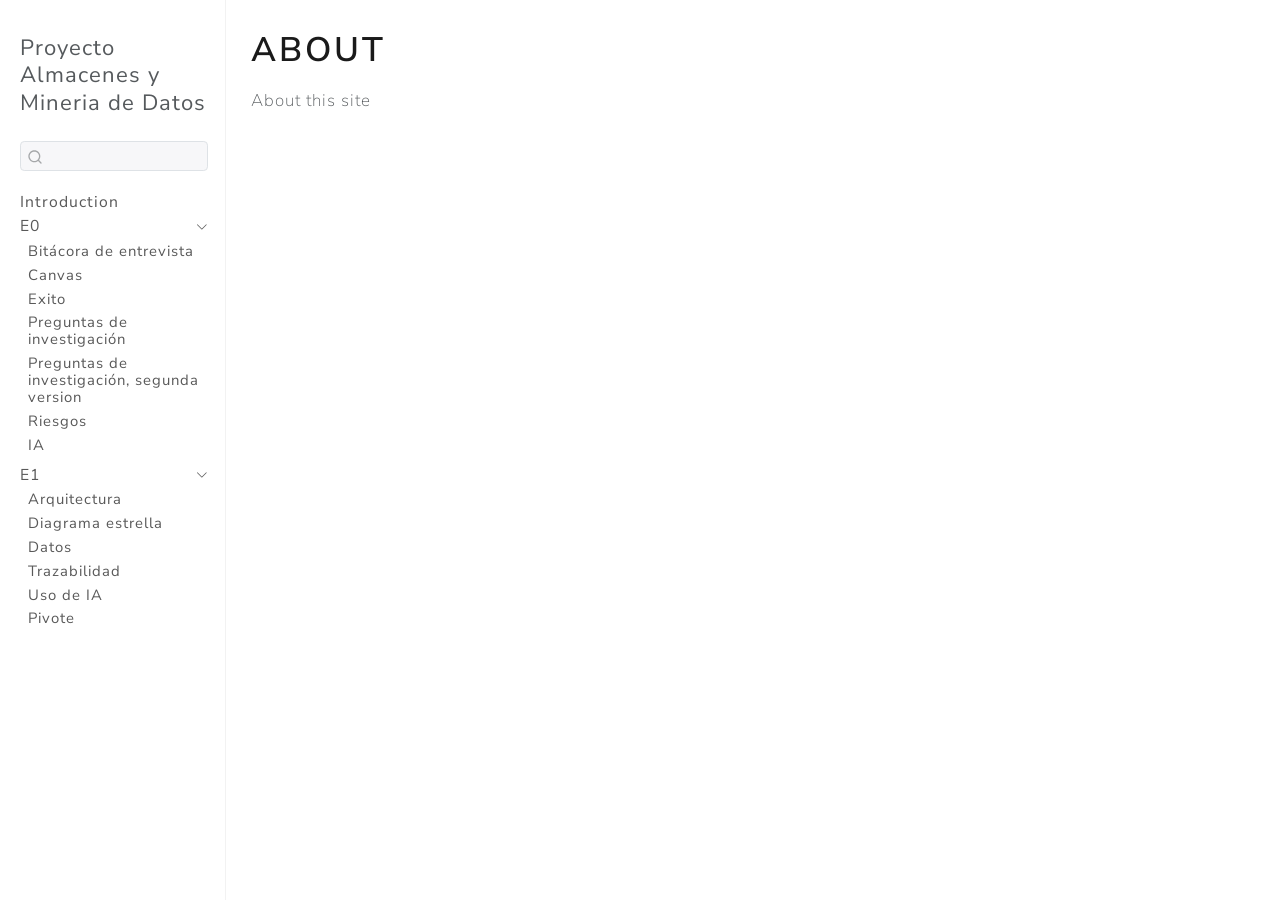
==== commit 502ae79e: "Built site for gh-pages" ====
--- a/about.html
+++ b/about.html
@@ -2,7 +2,7 @@
 <html xmlns="http://www.w3.org/1999/xhtml" lang="en" xml:lang="en"><head>
 
 <meta charset="utf-8">
-<meta name="generator" content="quarto-1.10.19">
+<meta name="generator" content="quarto-1.10.18">
 
 <meta name="viewport" content="width=device-width, initial-scale=1.0, user-scalable=yes">
 
@@ -42,10 +42,10 @@
 <script src="site_libs/quarto-html/tippy.umd.min.js"></script>
 <script src="site_libs/quarto-html/anchor.min.js"></script>
 <link href="site_libs/quarto-html/tippy.css" rel="stylesheet">
-<link href="site_libs/quarto-html/quarto-syntax-highlighting-bf27225e3a48a9273f3daa8f8e829971.css" rel="stylesheet" id="quarto-text-highlighting-styles">
+<link href="site_libs/quarto-html/quarto-syntax-highlighting-64a204ab8560d761af7679ceaba22944.css" rel="stylesheet" id="quarto-text-highlighting-styles">
 <script src="site_libs/bootstrap/bootstrap.min.js"></script>
 <link href="site_libs/bootstrap/bootstrap-icons.css" rel="stylesheet">
-<link href="site_libs/bootstrap/bootstrap-ec6c51f2d67698c1203769899b1e9b21.min.css" rel="stylesheet" append-hash="true" id="quarto-bootstrap" data-mode="light">
+<link href="site_libs/bootstrap/bootstrap-d248f73aeb05ac65ad0b5326cc8879c1.min.css" rel="stylesheet" append-hash="true" id="quarto-bootstrap" data-mode="light">
 <script id="quarto-search-options" type="application/json">{
   "location": "sidebar",
   "copy-button": false,
@@ -155,6 +155,12 @@
 </li>
           <li class="sidebar-item">
   <div class="sidebar-item-container"> 
+  <a href="./entregas/E0_comprension_negocio/preguntasv2.html" class="sidebar-item-text sidebar-link">
+ <span class="menu-text">Preguntas de investigación, segunda version</span></a>
+  </div>
+</li>
+          <li class="sidebar-item">
+  <div class="sidebar-item-container"> 
   <a href="./entregas/E0_comprension_negocio/riesgos_supuestos.html" class="sidebar-item-text sidebar-link">
  <span class="menu-text">Riesgos</span></a>
   </div>
@@ -204,6 +210,12 @@
   <div class="sidebar-item-container"> 
   <a href="./entregas/E1_arquitectura_dw/uso_ia.html" class="sidebar-item-text sidebar-link">
  <span class="menu-text">Uso de IA</span></a>
+  </div>
+</li>
+          <li class="sidebar-item">
+  <div class="sidebar-item-container"> 
+  <a href="./entregas/E1_arquitectura_dw/pivote.html" class="sidebar-item-text sidebar-link">
+ <span class="menu-text">Pivote</span></a>
   </div>
 </li>
       </ul>
--- a/site_libs/quarto-html/quarto-syntax-highlighting-64a204ab8560d761af7679ceaba22944.css
+++ b/site_libs/quarto-html/quarto-syntax-highlighting-64a204ab8560d761af7679ceaba22944.css
@@ -0,0 +1,236 @@
+/* quarto syntax highlight colors */
+:root {
+  --quarto-hl-ot-color: #003B4F;
+  --quarto-hl-at-color: #657422;
+  --quarto-hl-ss-color: #20794D;
+  --quarto-hl-an-color: #5E5E5E;
+  --quarto-hl-fu-color: #4758AB;
+  --quarto-hl-st-color: #20794D;
+  --quarto-hl-cf-color: #003B4F;
+  --quarto-hl-op-color: #5E5E5E;
+  --quarto-hl-er-color: #AD0000;
+  --quarto-hl-bn-color: #AD0000;
+  --quarto-hl-al-color: #AD0000;
+  --quarto-hl-va-color: #111111;
+  --quarto-hl-bu-color: inherit;
+  --quarto-hl-ex-color: inherit;
+  --quarto-hl-pp-color: #AD0000;
+  --quarto-hl-in-color: #5E5E5E;
+  --quarto-hl-vs-color: #20794D;
+  --quarto-hl-wa-color: #5E5E5E;
+  --quarto-hl-do-color: #5E5E5E;
+  --quarto-hl-im-color: #00769E;
+  --quarto-hl-ch-color: #20794D;
+  --quarto-hl-dt-color: #AD0000;
+  --quarto-hl-fl-color: #AD0000;
+  --quarto-hl-co-color: #5E5E5E;
+  --quarto-hl-cv-color: #5E5E5E;
+  --quarto-hl-cn-color: #8f5902;
+  --quarto-hl-sc-color: #5E5E5E;
+  --quarto-hl-dv-color: #AD0000;
+  --quarto-hl-kw-color: #003B4F;
+}
+
+/* other quarto variables */
+:root {
+  --quarto-font-monospace: SFMono-Regular, Menlo, Monaco, Consolas, "Liberation Mono", "Courier New", monospace;
+}
+
+/* syntax highlight based on Pandoc's rules */
+pre > code.sourceCode > span {
+  color: #003B4F;
+}
+
+code.sourceCode > span {
+  color: #003B4F;
+}
+
+div.sourceCode,
+div.sourceCode pre.sourceCode {
+  color: #003B4F;
+}
+
+/* Normal */
+code span {
+  color: #003B4F;
+}
+
+/* Alert */
+code span.al {
+  color: #AD0000;
+  font-style: inherit;
+}
+
+/* Annotation */
+code span.an {
+  color: #5E5E5E;
+  font-style: inherit;
+}
+
+/* Attribute */
+code span.at {
+  color: #657422;
+  font-style: inherit;
+}
+
+/* BaseN */
+code span.bn {
+  color: #AD0000;
+  font-style: inherit;
+}
+
+/* BuiltIn */
+code span.bu {
+  font-style: inherit;
+}
+
+/* ControlFlow */
+code span.cf {
+  color: #003B4F;
+  font-weight: bold;
+  font-style: inherit;
+}
+
+/* Char */
+code span.ch {
+  color: #20794D;
+  font-style: inherit;
+}
+
+/* Constant */
+code span.cn {
+  color: #8f5902;
+  font-style: inherit;
+}
+
+/* Comment */
+code span.co {
+  color: #5E5E5E;
+  font-style: inherit;
+}
+
+/* CommentVar */
+code span.cv {
+  color: #5E5E5E;
+  font-style: italic;
+}
+
+/* Documentation */
+code span.do {
+  color: #5E5E5E;
+  font-style: italic;
+}
+
+/* DataType */
+code span.dt {
+  color: #AD0000;
+  font-style: inherit;
+}
+
+/* DecVal */
+code span.dv {
+  color: #AD0000;
+  font-style: inherit;
+}
+
+/* Error */
+code span.er {
+  color: #AD0000;
+  font-style: inherit;
+}
+
+/* Extension */
+code span.ex {
+  font-style: inherit;
+}
+
+/* Float */
+code span.fl {
+  color: #AD0000;
+  font-style: inherit;
+}
+
+/* Function */
+code span.fu {
+  color: #4758AB;
+  font-style: inherit;
+}
+
+/* Import */
+code span.im {
+  color: #00769E;
+  font-style: inherit;
+}
+
+/* Information */
+code span.in {
+  color: #5E5E5E;
+  font-style: inherit;
+}
+
+/* Keyword */
+code span.kw {
+  color: #003B4F;
+  font-weight: bold;
+  font-style: inherit;
+}
+
+/* Operator */
+code span.op {
+  color: #5E5E5E;
+  font-style: inherit;
+}
+
+/* Other */
+code span.ot {
+  color: #003B4F;
+  font-style: inherit;
+}
+
+/* Preprocessor */
+code span.pp {
+  color: #AD0000;
+  font-style: inherit;
+}
+
+/* SpecialChar */
+code span.sc {
+  color: #5E5E5E;
+  font-style: inherit;
+}
+
+/* SpecialString */
+code span.ss {
+  color: #20794D;
+  font-style: inherit;
+}
+
+/* String */
+code span.st {
+  color: #20794D;
+  font-style: inherit;
+}
+
+/* Variable */
+code span.va {
+  color: #111111;
+  font-style: inherit;
+}
+
+/* VerbatimString */
+code span.vs {
+  color: #20794D;
+  font-style: inherit;
+}
+
+/* Warning */
+code span.wa {
+  color: #5E5E5E;
+  font-style: italic;
+}
+
+.prevent-inlining {
+  content: "</";
+}
+
+/*# sourceMappingURL=9d8d5bb603a83b8298b89080a598c93b.css.map */
